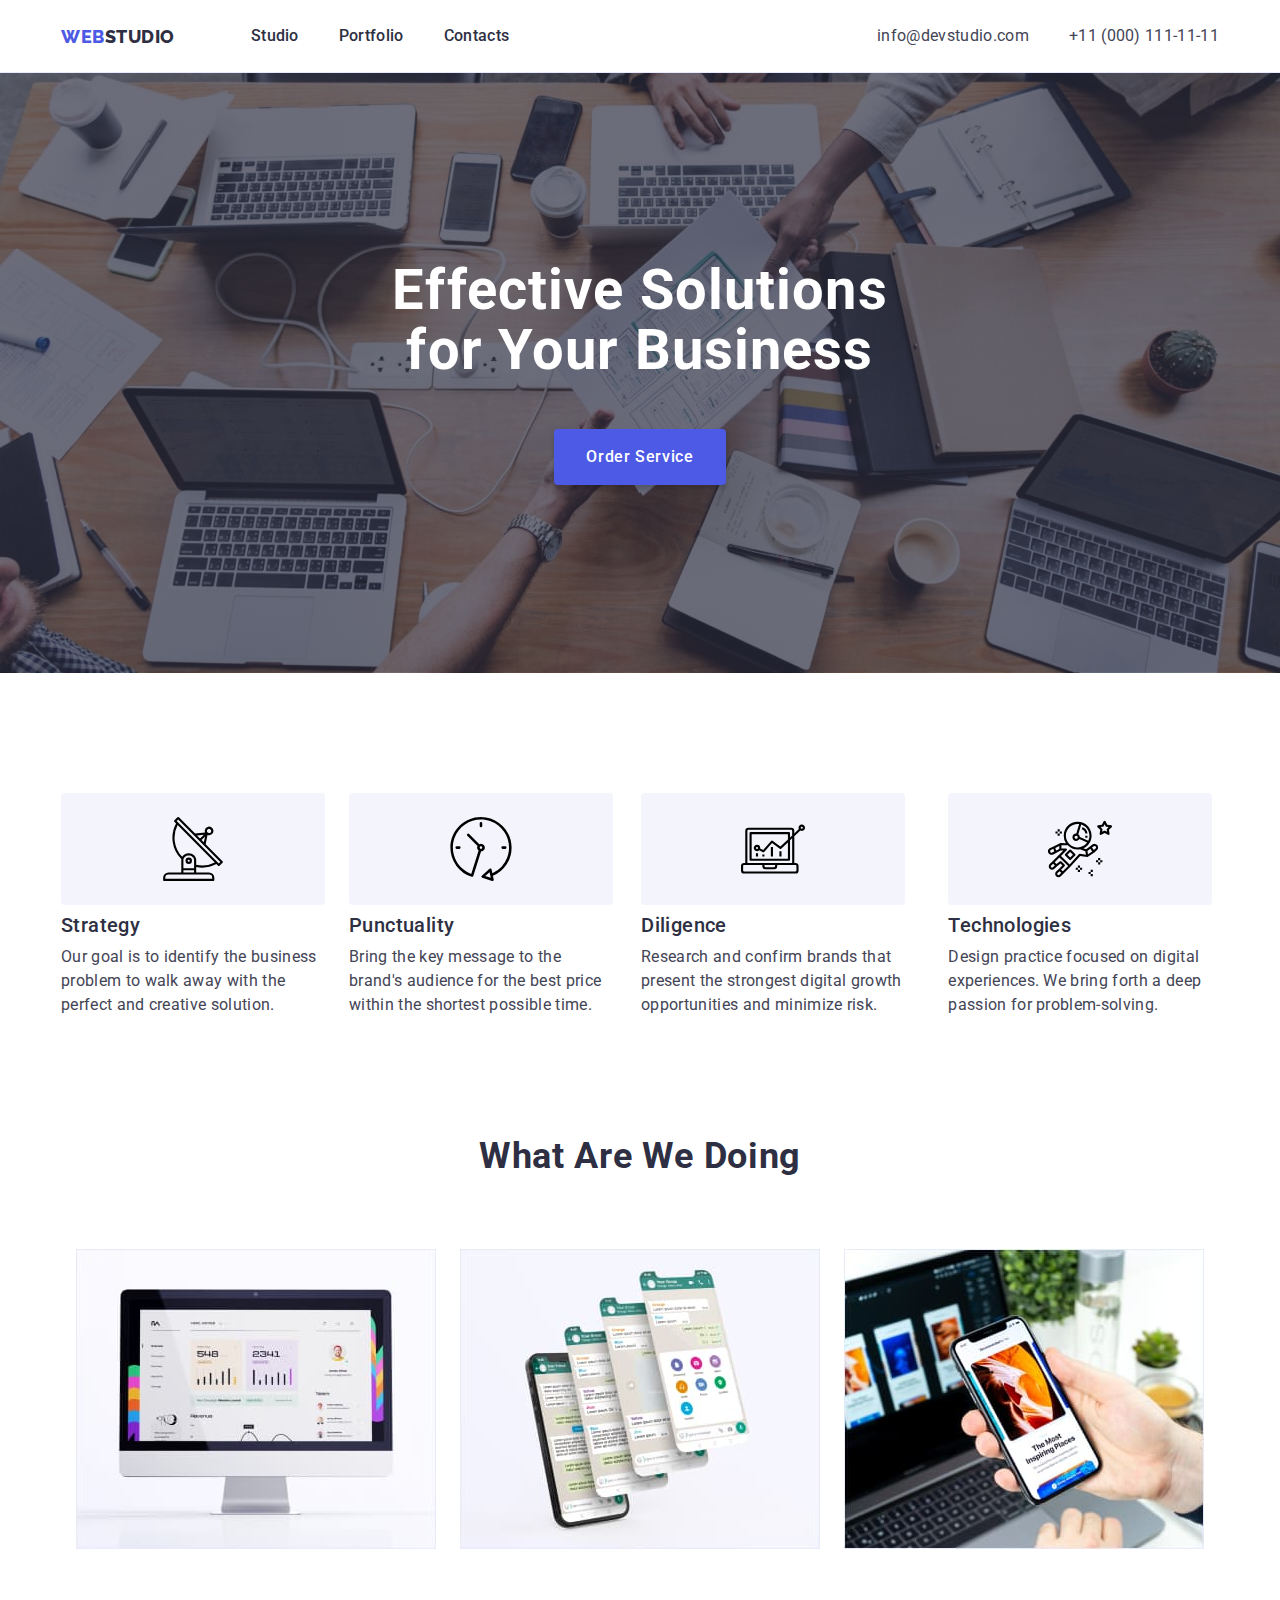
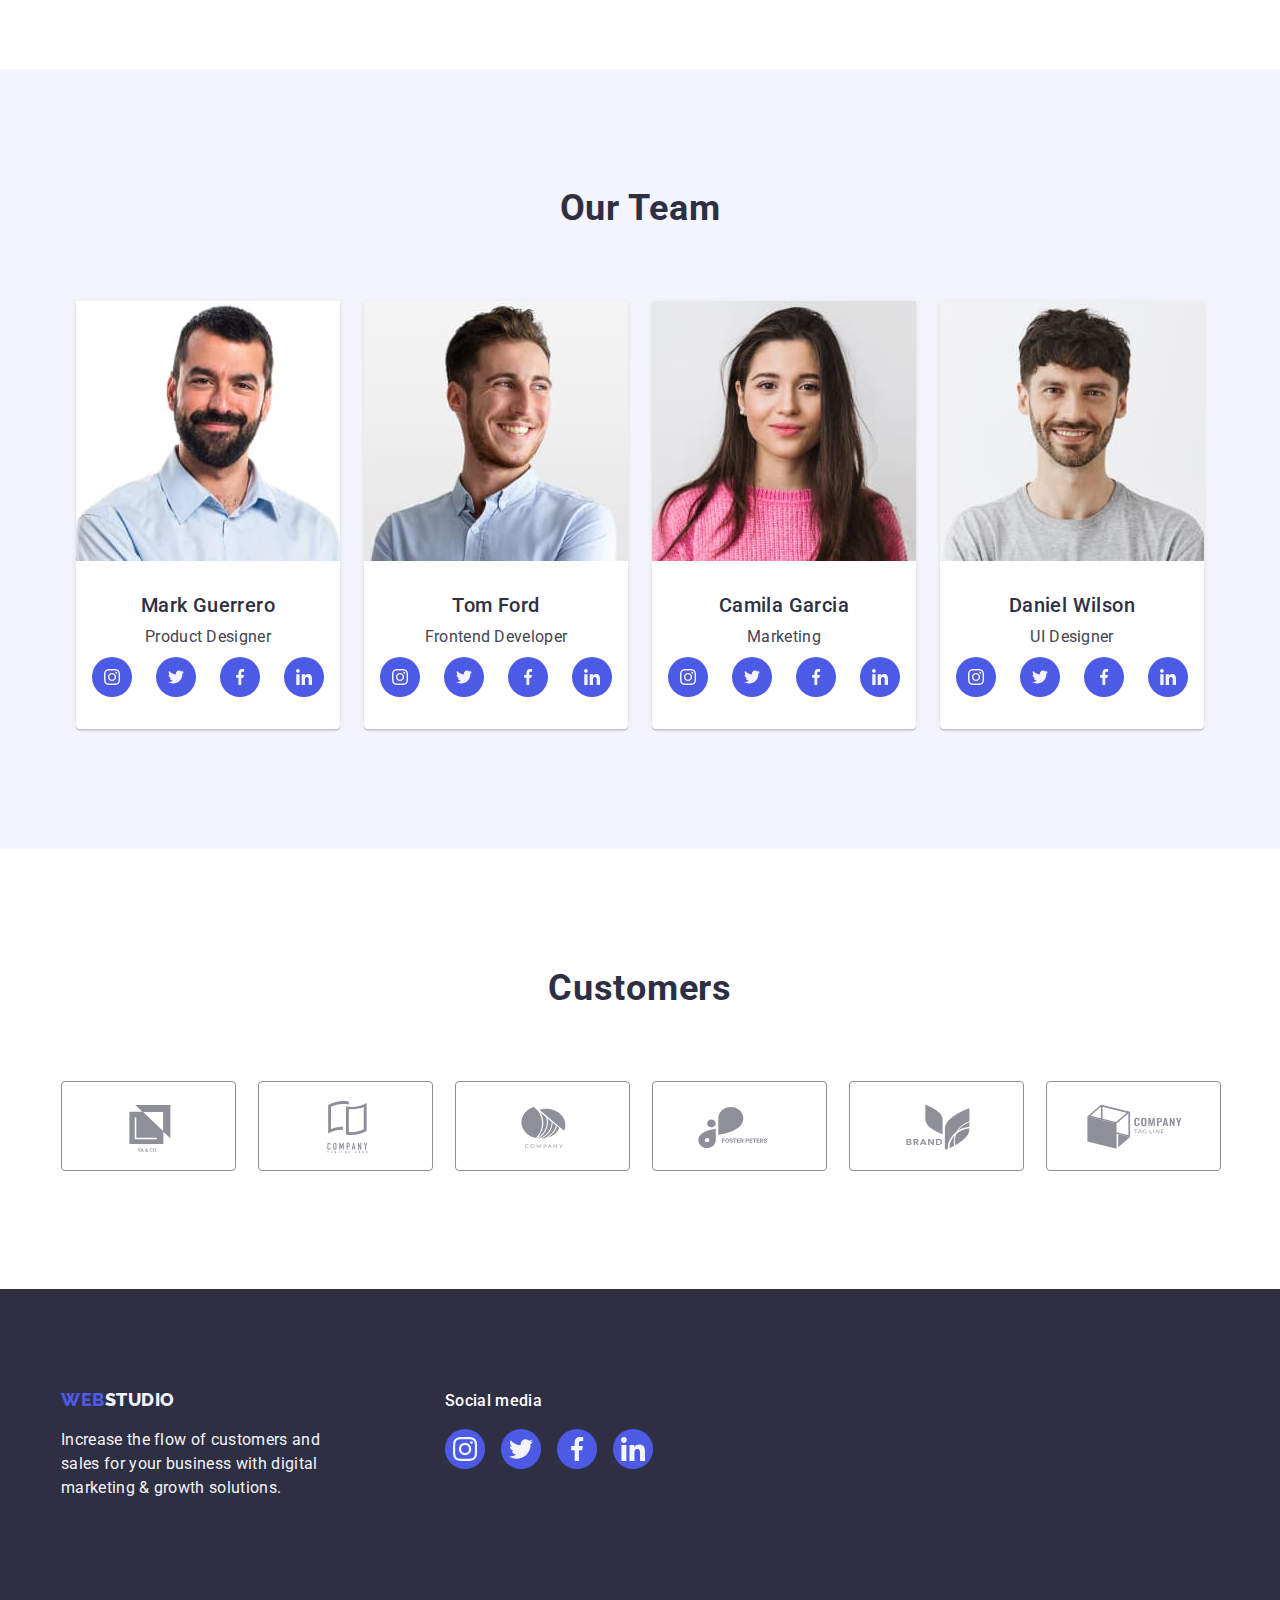
==== index.html @ 78875b80 "feat: init" ====
<!DOCTYPE html>
<html lang="en">
  <head>
    <meta charset="UTF-8" />
    <meta name="viewport" content="width=device-width, initial-scale=1.0" />
    <title>hw4 - main page</title>

    <link
      rel="stylesheet"
      href="https://cdnjs.cloudflare.com/ajax/libs/modern-normalize/2.0.0/modern-normalize.min.css"
      integrity="sha512-4xo8blKMVCiXpTaLzQSLSw3KFOVPWhm/TRtuPVc4WG6kUgjH6J03IBuG7JZPkcWMxJ5huwaBpOpnwYElP/m6wg=="
      crossorigin="anonymous"
      referrerpolicy="no-referrer"
    />
    <link rel="stylesheet" href="./css/styles.css" />
    <link rel="preconnect" href="https://fonts.googleapis.com" />
    <link rel="preconnect" href="https://fonts.gstatic.com" crossorigin />
    <link
      href="https://fonts.googleapis.com/css2?family=Raleway:wght@700&family=Roboto:wght@400;500;700;900&display=swap"
      rel="stylesheet"
    />
  </head>
  <body>
    <header class="header-border">
      <div class="container header-wrap">
        <nav class="navigation">
          <a class="link logo" href="./index.html"
            >Web<span class="logo-studio">Studio</span></a
          >
          <ul class="list">
            <li class="header-list">
              <a class="menu link" href="./index.html">Studio</a>
            </li>
            <li class="header-list">
              <a class="menu link" href="./portfolio.html">Portfolio</a>
            </li>
            <li class="header-list">
              <a class="menu link" href="">Contacts</a>
            </li>
          </ul>
        </nav>
        <address class="address-item">
          <ul class="list">
            <li class="header-list">
              <a class="link-address link" href="mailto:info@devstudio.com"
                >info@devstudio.com</a
              >
            </li>
            <li class="header-list">
              <a class="link-address link" href="tel:+110001111111"
                >+11 (000) 111-11-11</a
              >
            </li>
          </ul>
        </address>
      </div>
    </header>
    <main>
      <section class="title-section section">
        <div class="container main-header">
          <h1 class="title">Effective Solutions for Your Business</h1>
          <button class="title-button" type="button">Order Service</button>
        </div>
      </section>

      <section class="section">
        <div class="container">
          <h2 class="header-secondary-empty visually-hidden">Empty header</h2>
          <ul class="list">
            <li class="button-list">
              <div class="container-icons">
                <svg width="64" height="64">
                  <use href="./images/icons.svg#icon-antenna-1"></use>
                </svg>
              </div>
              <h3 class="header-tertiary">Strategy</h3>
              <p class="header-tertiary-item">
                Our goal is to identify the business problem to walk away with
                the perfect and creative solution.
              </p>
            </li>
            <li class="button-list">
              <div class="container-icons">
                <svg width="64" height="64">
                  <use href="./images/icons.svg#icon-clock-1"></use>
                </svg>
              </div>
              <h3 class="header-tertiary">Punctuality</h3>
              <p class="header-tertiary-item">
                Bring the key message to the brand's audience for the best price
                within the shortest possible time.
              </p>
            </li>
            <li class="button-list">
              <div class="container-icons">
                <svg width="64" height="64">
                  <use href="./images/icons.svg#icon-diagram-1"></use>
                </svg>
              </div>
              <h3 class="header-tertiary">Diligence</h3>
              <p class="header-tertiary-item">
                Research and confirm brands that present the strongest digital
                growth opportunities and minimize risk.
              </p>
            </li>
            <li class="button-list">
              <div class="container-icons">
                <svg width="64" height="64">
                  <use href="./images/icons.svg#icon-astronaut-1"></use>
                </svg>
              </div>
              <h3 class="header-tertiary">Technologies</h3>
              <p class="header-tertiary-item">
                Design practice focused on digital experiences. We bring forth a
                deep passion for problem-solving.
              </p>
            </li>
          </ul>
        </div>
      </section>
      <section class="what-section section">
        <div class="container">
          <h2 class="header-secondary">What are we doing</h2>
          <ul class="list">
            <li class="button-list">
              <img
                src="./images/img1.jpg"
                alt="Old Mac"
                width="360"
                height="300"
              />
            </li>
            <li class="button-list">
              <img
                src="./images/img2.jpg"
                alt="Iphones"
                width="360"
                height="300"
              />
            </li>
            <li class="button-list">
              <img
                src="./images/img3.jpg"
                alt="Phone and laptop"
                width="360"
                height="300"
              />
            </li>
          </ul>
        </div>
      </section>

      <section class="section-tertiary section">
        <div class="container">
          <h2 class="header-secondary">Our Team</h2>
          <ul class="list">
            <li class="team-list">
              <img
                src="./images/img4.jpg"
                alt="man in blue shirt"
                width="264"
                height="260"
              />
              <div class="employee">
                <h3 class="header-tertiary name-list">Mark Guerrero</h3>
                <p class="header-tertiary-item position-list">
                  Product Designer
                </p>
                <ul class="social-links-list list">
                  <li class="elipse">
                    <a class="social-link" href="">
                      <svg width="16" height="16" class="elipse-icon">
                        <use href="./images/icons.svg#icon-instagram-2"></use>
                      </svg>
                    </a>
                  </li>
                  <li class="elipse">
                    <a class="social-link" href="">
                      <svg width="16" height="16" class="elipse-icon">
                        <use href="./images/icons.svg#icon-twitter-1"></use>
                      </svg>
                    </a>
                  </li>
                  <li class="elipse">
                    <a class="social-link" href="">
                      <svg width="16" height="16" class="elipse-icon">
                        <use href="./images/icons.svg#icon-facebook-1"></use>
                      </svg>
                    </a>
                  </li>
                  <li class="elipse">
                    <a class="social-link" href="">
                      <svg width="16" height="16" class="elipse-icon">
                        <use href="./images/icons.svg#icon-linkedin-1"></use>
                      </svg>
                    </a>
                  </li>
                </ul>
              </div>
            </li>
            <li class="team-list">
              <img
                src="./images/img5.jpg"
                alt="smiling man in white shirt"
                width="264"
                height="260"
              />
              <div class="employee">
                <h3 class="header-tertiary name-list">Tom Ford</h3>
                <p class="header-tertiary-item position-list">
                  Frontend Developer
                </p>
                <ul class="social-links-list list">
                  <li class="elipse">
                    <a class="social-link" href="">
                      <svg width="16" height="16" class="elipse-icon">
                        <use href="./images/icons.svg#icon-instagram-2"></use>
                      </svg>
                    </a>
                  </li>
                  <li class="elipse">
                    <a class="social-link" href="">
                      <svg width="16" height="16" class="elipse-icon">
                        <use href="./images/icons.svg#icon-twitter-1"></use>
                      </svg>
                    </a>
                  </li>
                  <li class="elipse">
                    <a class="social-link" href="">
                      <svg width="16" height="16" class="elipse-icon">
                        <use href="./images/icons.svg#icon-facebook-1"></use>
                      </svg>
                    </a>
                  </li>
                  <li class="elipse">
                    <a class="social-link" href="">
                      <svg width="16" height="16" class="elipse-icon">
                        <use href="./images/icons.svg#icon-linkedin-1"></use>
                      </svg>
                    </a>
                  </li>
                </ul>
              </div>
            </li>
            <li class="team-list">
              <img
                src="./images/img6.jpg"
                alt="woman in pink sweater"
                width="264"
                height="260"
              />
              <div class="employee">
                <h3 class="header-tertiary name-list">Camila Garcia</h3>
                <p class="header-tertiary-item position-list">Marketing</p>
                <ul class="social-links-list list">
                  <li class="elipse">
                    <a class="social-link" href="">
                      <svg width="16" height="16" class="elipse-icon">
                        <use href="./images/icons.svg#icon-instagram-2"></use>
                      </svg>
                    </a>
                  </li>
                  <li class="elipse">
                    <a class="social-link" href="">
                      <svg width="16" height="16" class="elipse-icon">
                        <use href="./images/icons.svg#icon-twitter-1"></use>
                      </svg>
                    </a>
                  </li>
                  <li class="elipse">
                    <a class="social-link" href="">
                      <svg width="16" height="16" class="elipse-icon">
                        <use href="./images/icons.svg#icon-facebook-1"></use>
                      </svg>
                    </a>
                  </li>
                  <li class="elipse">
                    <a class="social-link" href="">
                      <svg width="16" height="16" class="elipse-icon">
                        <use href="./images/icons.svg#icon-linkedin-1"></use>
                      </svg>
                    </a>
                  </li>
                </ul>
              </div>
            </li>
            <li class="team-list">
              <img
                src="./images/img7.jpg"
                alt="man in grey t-shirt"
                width="264"
                height="260"
              />
              <div class="employee">
                <h3 class="header-tertiary name-list">Daniel Wilson</h3>
                <p class="header-tertiary-item position-list">UI Designer</p>
                <ul class="social-links-list list">
                  <li class="elipse">
                    <a class="social-link" href="">
                      <svg width="16" height="16" class="elipse-icon">
                        <use href="./images/icons.svg#icon-instagram-2"></use>
                      </svg>
                    </a>
                  </li>
                  <li class="elipse">
                    <a class="social-link" href="">
                      <svg width="16" height="16" class="elipse-icon">
                        <use href="./images/icons.svg#icon-twitter-1"></use>
                      </svg>
                    </a>
                  </li>
                  <li class="elipse">
                    <a class="social-link" href="">
                      <svg width="16" height="16" class="elipse-icon">
                        <use href="./images/icons.svg#icon-facebook-1"></use>
                      </svg>
                    </a>
                  </li>
                  <li class="elipse">
                    <a class="social-link" href="">
                      <svg width="16" height="16" class="elipse-icon">
                        <use href="./images/icons.svg#icon-linkedin-1"></use>
                      </svg>
                    </a>
                  </li>
                </ul>
              </div>
            </li>
          </ul>
        </div>
      </section>

      <section class="what-section-five">
        <div class="container">
          <h2 class="header-secondary">Customers</h2>
          <ul class="list customers-list">
            <li class="button-customers">
              <a class="customers-link" href="">
                <svg class="customers-icons" width="104" height="56">
                  <use href="./images/icons.svg#icon-Logo1"></use>
                </svg>
              </a>
            </li>
            <li class="button-customers">
              <a class="customers-link" href="">
                <svg class="customers-icons" width="104" height="56">
                  <use href="./images/icons.svg#icon-Logo2"></use>
                </svg>
              </a>
            </li>
            <li class="button-customers">
              <a class="customers-link" href="">
                <svg class="customers-icons" width="104" height="56">
                  <use href="./images/icons.svg#icon-Logo3"></use>
                </svg>
              </a>
            </li>
            <li class="button-customers">
              <a class="customers-link" href="">
                <svg class="customers-icons" width="104" height="56">
                  <use href="./images/icons.svg#icon-Logo4"></use>
                </svg>
              </a>
            </li>
            <li class="button-customers">
              <a class="customers-link" href="">
                <svg class="customers-icons" width="104" height="56">
                  <use href="./images/icons.svg#icon-Logo5"></use>
                </svg>
              </a>
            </li>
            <li class="button-customers">
              <a class="customers-link" href="">
                <svg class="customers-icons" width="104" height="56">
                  <use href="./images/icons.svg#icon-Logo6"></use>
                </svg>
              </a>
            </li>
          </ul>
        </div>
      </section>
    </main>

    <footer class="footer-section">
      <div class="container div-footer-main">
        <div class="div-footer-one">
          <a class="logo link logo-footer" href="./index.html"
            >Web<span class="logo-studio-footer">Studio</span></a
          >
          <p class="footer-text">
            Increase the flow of customers and sales for your business with
            digital marketing & growth solutions.
          </p>
        </div>

        <div>
          <p class="footer-paragraph">Social media</p>

          <ul class="social-links-list-footer list">
            <li class="elipse-footer">
              <a class="social-link-footer" href="">
                <svg width="24" height="24" class="elipse-icon">
                  <use href="./images/icons.svg#icon-instagram-2"></use>
                </svg>
              </a>
            </li>
            <li class="elipse-footer">
              <a class="social-link-footer" href="">
                <svg width="24" height="24" class="elipse-icon">
                  <use href="./images/icons.svg#icon-twitter-1"></use>
                </svg>
              </a>
            </li>
            <li class="elipse-footer">
              <a class="social-link-footer" href="">
                <svg width="24" height="24" class="elipse-icon">
                  <use href="./images/icons.svg#icon-facebook-1"></use>
                </svg>
              </a>
            </li>
            <li class="elipse-footer">
              <a class="social-link-footer" href="">
                <svg width="24" height="24" class="elipse-icon">
                  <use href="./images/icons.svg#icon-linkedin-1"></use>
                </svg>
              </a>
            </li>
          </ul>
        </div>
      </div>
    </footer>
  </body>
</html>
---- css/styles.css ----
:root {
  --color-primary-brand: #4d5ae5;
  --color-pressed-state: #404bbf;
  --color-dark: #2e2f42;
  --color-success: #31d0aa;
  --color-text: #434455;
  --color-subtle-text: #8e8f99;
  --color-acent: #e7e9fc;
  --color-light: #f4f4fd;
  --color-modal-overlay: #2e2f42;
  --color-hero-background: #2e2f42;
  --color-white-background: #ffffff;
  --color-modal-background: #fcfcfc;
}

h1,
h2,
h3,
h4,
h5,
h6,
p {
  margin: 0;
}

img {
  display: block;
  max-width: 100%;
  height: auto;
}

button {
  cursor: pointer;
  border: none;
  border-radius: 4px;
}

body {
  font-family: "Roboto", sans-serif;
  color: var(--color-text);
  background-color: var(--color-white-background);
  font-weight: 500;
  margin: 0 auto;
}

.container {
  max-width: 1158px;
  padding: 0 15px;
  margin: 0 auto;
}

.section {
  padding-top: 120px;
  padding-bottom: 120px;
}

.section-portfolio {
  padding-top: 96px;
  padding-bottom: 120px;
}

.header-wrap {
  display: flex;
  align-items: center;
}

.header-border {
  border-bottom: 1px solid #e7e9fc;
  box-shadow: 0px 1px 6px 0px rgba(46, 47, 66, 0.08),
    0px 1px 1px 0px rgba(46, 47, 66, 0.16),
    0px 2px 1px 0px rgba(46, 47, 66, 0.08);
}

.link {
  text-decoration: none;
  color: var(--color-dark);
  font-weight: 500;
  font-size: 16px;
  line-height: 1.5;
  letter-spacing: 0.02em;
}

.logo {
  font-family: "Raleway", sans-serif;
  font-weight: 800;
  margin-right: 76px;
  font-size: 18px;
  line-height: 1.17;
  letter-spacing: 0.03em;
  text-transform: uppercase;
  color: var(--color-primary-brand);
  text-decoration: none;
  padding-top: 25.5px;
  padding-bottom: 25.5px;
}

.menu {
  color: var(--color-dark);
  font-weight: 500;
  font-size: 16px;
  line-height: 1.5;
  letter-spacing: 0.02em;
  gap: 40px;
  padding: 24px 0;
}

.header-list {
  margin-right: 40px;
}

.header-list:last-child {
  margin-right: 0;
}

.container-icons {
  display: flex;
  align-items: center;
  justify-content: center;
  border: none;
  border-radius: 4px;
  width: 264px;
  height: 112px;
  flex-shrink: 0;
  background: var(--color-light);
  margin-bottom: 8px;
}

.link:hover,
.link:focus {
  color: var(--color-pressed-state);
}
.logo-studio {
  color: var(--color-dark);
}

.list {
  display: flex;
  list-style: none;
  margin: 0;
  padding-left: 0;
  justify-content: center;
}

.menu .link {
  display: block;
  text-decoration: none;
  padding: 24px 0;
}

.navigation {
  display: flex;
  align-items: center;
}

.address-item {
  font-style: normal;
  align-items: center;
  display: flex;
  gap: 40px;
  margin-left: auto;
}

.link-address {
  color: var(--color-text);
  line-height: 1.5;
  letter-spacing: 0.02em;
  text-decoration: none;
  gap: 40px;
  font-weight: 400;
  font-size: 16px;
  letter-spacing: 0.02em;
}

.link-address:hover,
.link-address:focus {
  color: var(--color-pressed-state);
}

.filters-list {
  color: var(--color-primary-brand);
  margin-bottom: 72px;
}

.filter-button {
  font-family: "Roboto", sans-serif;
  font-weight: 500;
  font-size: 16px;
  line-height: 1.5;
  letter-spacing: 0.04em;
  color: var(--color-primary-brand);
  background-color: var(--color-light);
  cursor: pointer;
  display: flex;
  padding: 12px 24px;
  align-items: flex-start;
  border-radius: 4px;
  border: 1px solid #e7e9fc;
}

.filter-button:hover,
.filter-button:focus {
  color: var(--color-white-background);
  background-color: var(--color-pressed-state);
  box-shadow: 0px 2px 2px 0px rgba(0, 0, 0, 0.12),
    0px 2px 1px 0px rgba(0, 0, 0, 0.08), 0px 3px 1px 0px rgba(0, 0, 0, 0.1);
  border: 1px solid transparent;
}

.button-list {
  margin-right: 24px;
}

.button-list:last-child {
  margin-right: 0;
}

.customers-list {
  gap: 24px;
}

.button-customers {
  width: calc((100% - 120px) / 6);
  height: 88px;
}

.customers-link {
  width: 100%;
  height: 100%;
  border: 1px solid var(--color-subtle-text);
  border-radius: 4px;
  display: flex;
  align-items: center;
  justify-content: center;
  color: var(--color-subtle-text);
}

.customers-link:hover,
.customers-link:focus {
  border-color: var(--color-pressed-state);
  color: var(--color-pressed-state);
}

.customers-icons {
  fill: currentColor;
}

.logo-studio-footer {
  text-decoration: none;
  color: var(--color-light);
  font-family: Raleway;
  font-size: 18px;
  font-style: normal;
  font-weight: 800;
  line-height: 1.2;
  letter-spacing: 0.54px;
  text-transform: uppercase;
}

.footer-text {
  color: var(--color-light);
  font-family: Roboto;
  font-size: 16px;
  font-style: normal;
  font-weight: 400;
  line-height: 1.5;
  letter-spacing: 0.32px;
  width: 264px;
}

.title {
  text-align: center;
  color: var(--color-white-background);
  font-family: Roboto;
  font-size: 56px;
  font-style: normal;
  font-weight: 700;
  line-height: 1.07;
  letter-spacing: 1.12px;
  max-width: 496px;
  text-align: center;
  margin: 0 auto;
  margin-bottom: 48px;
}

.title-section {
  margin: 0 auto;
  max-width: 1440px;
  display: flex;
  align-items: center;
  background-color: var(--color-dark);
  padding: 188px 0;

  background-image: linear-gradient(
      rgba(46, 47, 66, 0.7),
      rgba(46, 47, 66, 0.7)
    ),
    url("../images/people-office.jpg");
  background-repeat: no-repeat;
  background-position: center;
  background-size: cover;
}

.title-button {
  color: var(--color-white-background);
  background-color: var(--color-primary-brand);
  font-family: "Roboto", sans-serif;
  font-size: 16px;
  font-style: normal;
  font-weight: 500;
  line-height: 1.5;
  letter-spacing: 0.64px;
  cursor: pointer;
  border: none;
  border-radius: 4px;
  display: block;
  box-shadow: 0px 4px 4px 0px rgba(0, 0, 0, 0.15);
  min-width: 169px;
  padding: 16px 32px;
  margin: 0 auto;
}

.title-button:hover,
.title-button:focus {
  background-color: var(--color-pressed-state);
}

.header-tertiary {
  color: var(--color-dark);
  font-family: Roboto;
  font-size: 20px;
  font-style: normal;
  font-weight: 500;
  line-height: 1.2;
  letter-spacing: 0.4px;
  margin-bottom: 8px;
  min-width: 264px;
}

.header-tertiary-item {
  color: var(--color-text);
  font-family: Roboto;
  font-size: 16px;
  font-style: normal;
  font-weight: 400;
  line-height: 1.5;
  letter-spacing: 0.02em;
  min-width: 264px;
}

.social-links-list {
  display: flex;
  gap: 24px;
  justify-content: center;
}

.social-links-list-footer {
  gap: 16px;
}

.social-link {
  width: 100%;
  height: 100%;
  background-color: var(--color-primary-brand);
  border-radius: 50%;
  display: flex;
  align-items: center;
  justify-content: center;
  max-height: 40px;
}

.social-link:hover,
.social-link:focus {
  background-color: var(--color-pressed-state);
}

.social-link-footer {
  width: 100%;
  height: 100%;
  background-color: var(--color-primary-brand);
  border-radius: 50%;
  display: flex;
  align-items: center;
  max-height: 40px;
  justify-content: center;
}

.social-link-footer:hover,
.social-link-footer:focus {
  background-color: var(--color-success);
}

.elipse-icon {
  fill: var(--color-light);
  max-height: 40px;
  max-width: 40px;
}

.elipse {
  width: 40px;
  height: 40px;
  border-radius: 50%;
}

.elipse-footer {
  width: 40px;
  height: 40px;
  border-radius: 50%;
}

.elipse-footer:hover,
.elipse-footer:focus {
  background-color: var(--color-success);
}

.header-secondary {
  color: var(--color-dark);
  text-align: center;
  font-family: Roboto;
  font-size: 36px;
  font-style: normal;
  font-weight: 700;
  line-height: 1.11;
  letter-spacing: 0.72px;
  text-transform: capitalize;
  margin-bottom: 72px;
}

.header-secondary-empty {
  color: var(--color-white-background);
}

.what-section {
  padding-top: 0;
}

.what-section-five {
  padding-top: 120px;
  padding-bottom: 120px;
}

.visually-hidden {
  position: absolute;
  width: 1px;
  height: 1px;
  margin: -1px;
  border: 0;
  padding: 0;
  white-space: nowrap;
  clip-path: inset(100%);
  clip: rect(0 0 0 0);
  overflow: hidden;
}

.section-tertiary {
  background-color: var(--color-light);
}

.team-list {
  background-color: var(--color-white-background);
  border-radius: 0px 0px 4px 4px;
  box-shadow: 0px 2px 1px 0px rgba(46, 47, 66, 0.08),
    0px 1px 1px 0px rgba(46, 47, 66, 0.16),
    0px 1px 6px 0px rgba(46, 47, 66, 0.08);
  width: 264px;
  margin-right: 24px;
}

.team-list:last-child {
  margin-right: 0px;
}

.title-empty {
  color: var(--color-white-background);
}

.name-list {
  text-align: center;
  margin-bottom: 8px;
}

.employee {
  padding: 32px 0px;
}

.position-list {
  text-align: center;
  margin-bottom: 8px;
}

.logo-footer {
  display: inline-block;
  font-family: "Raleway", sans-serif;
  font-weight: 800;
  font-size: 18px;
  line-height: 1.17;
  letter-spacing: 0.03em;
  text-transform: uppercase;
  color: var(--color-primary-brand);
  text-decoration: none;
  padding-top: 0;
  padding-bottom: 17.5px;
}

.header-secondary-portfolio {
  font-weight: 500;
  font-size: 20px;
  line-height: 1.2;
  letter-spacing: 0.02em;
  color: var(--color-dark);
  margin-bottom: 8px;
}

.portfolio-example {
  padding: 32px 16px;
  border: 1px solid #e7e9fc;
  border-top: none;
}

.list-net {
  justify-content: space-between;
  display: flex;
  flex-wrap: wrap;
  padding: 0;
  row-gap: 48px;
  column-gap: 24px;
}

.item {
  flex-basis: calc((100% - 48px) / 3);
}

.item-box {
  display: block;
}

.item-box:hover,
.item-box:focus {
  box-shadow: 0px 1px 6px rgba(46, 47, 66, 0.08),
    0px 1px 1px rgba(46, 47, 66, 0.16), 0px 2px 1px rgba(46, 47, 66, 0.08);
}

.footer-footer {
  display: flex;
  margin-right: 120px;
}
.footer-social-media {
  display: flex;
  justify-content: center;
  align-items: center;
}

.footer-section {
  background-color: var(--color-dark);
  padding: 100px 0;
}

.footer-inline {
  display: inline-flex;
}

.list-footer-one {
  display: block;
}
.list-footer-two {
  display: block;
}

.social-media {
  color: var(--color-white-background);
  font-family: Roboto;
  font-size: 16px;
  font-style: normal;
  font-weight: 500;
  line-height: 1.5;
  letter-spacing: 0.32px;
  margin-bottom: 16px;
}

.div-footer-one {
  margin-right: 120px;
}

.div-footer-main {
  display: flex;
  align-items: baseline;
}

.footer-paragraph {
  color: var(--color-white-background);
  font-size: 16px;
  font-weight: 500;
  line-height: 1.5;
  letter-spacing: 0.02em;
  margin-bottom: 16px;
}
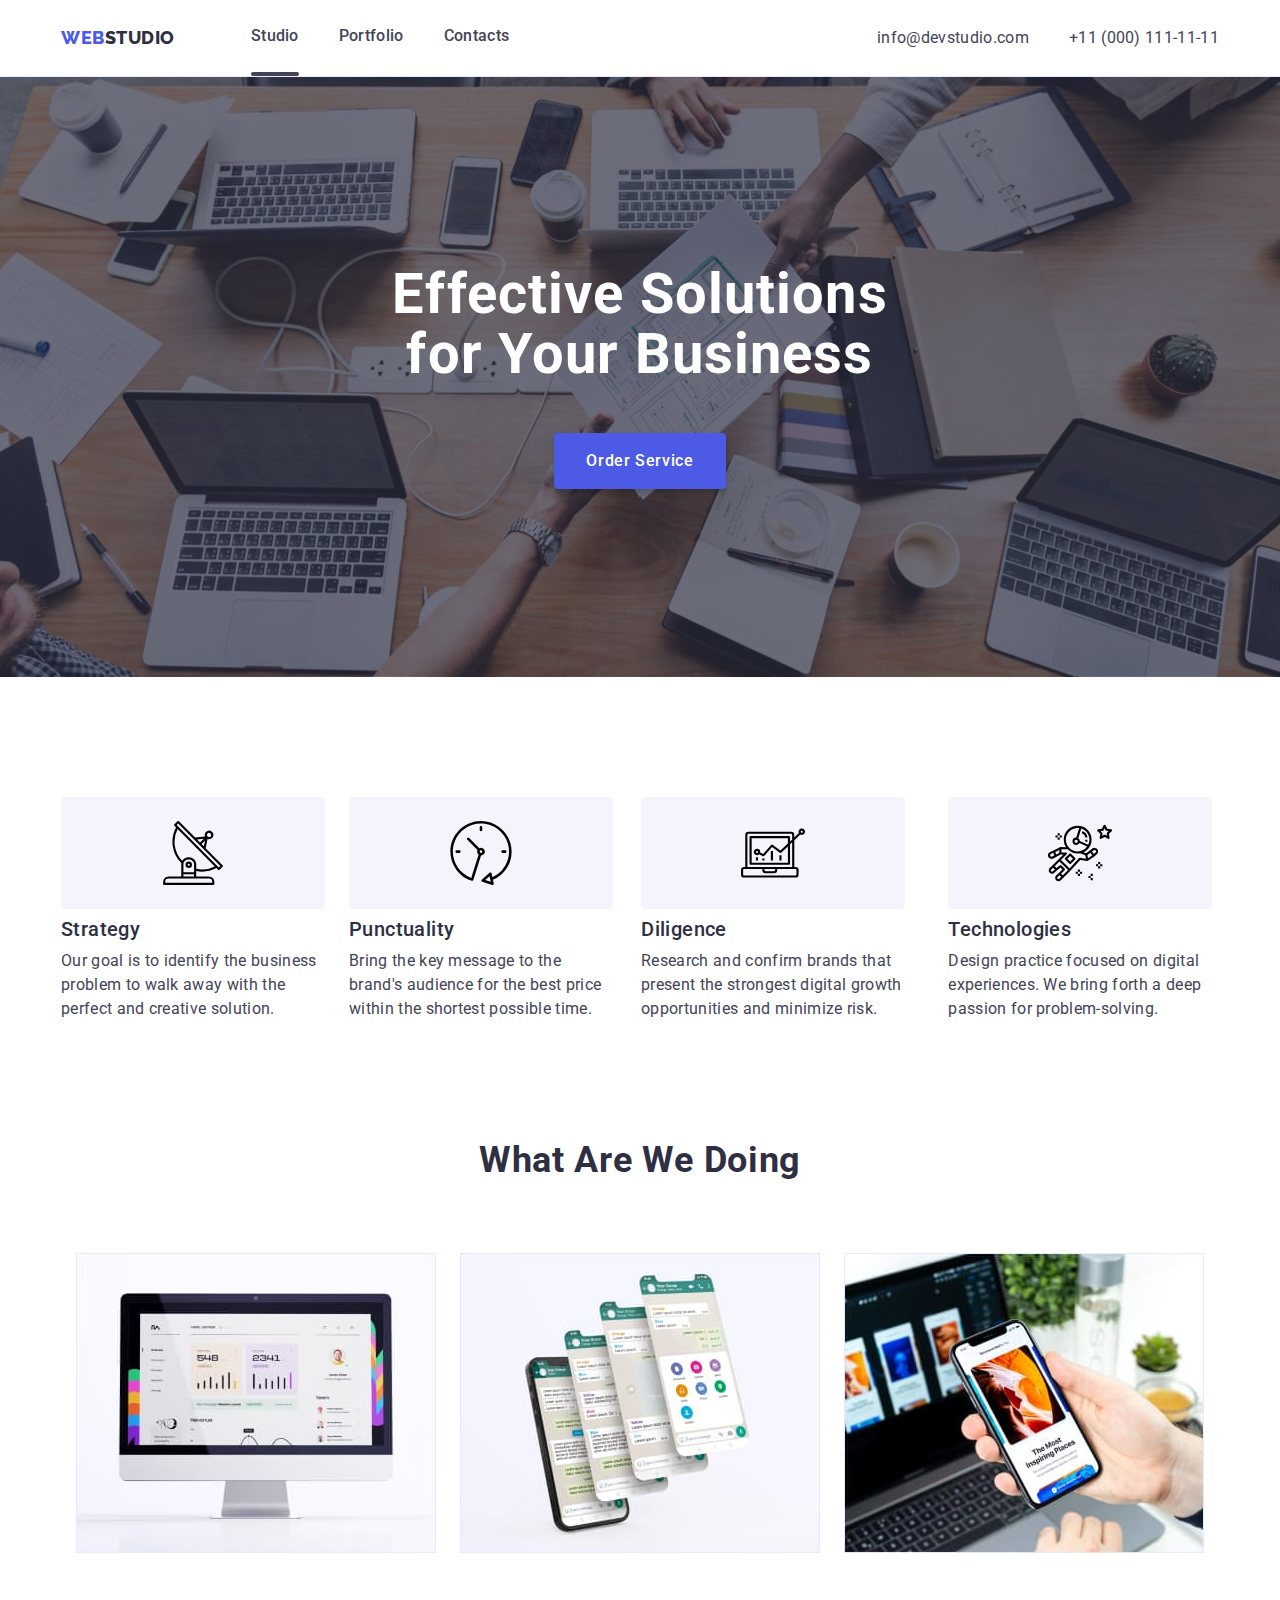
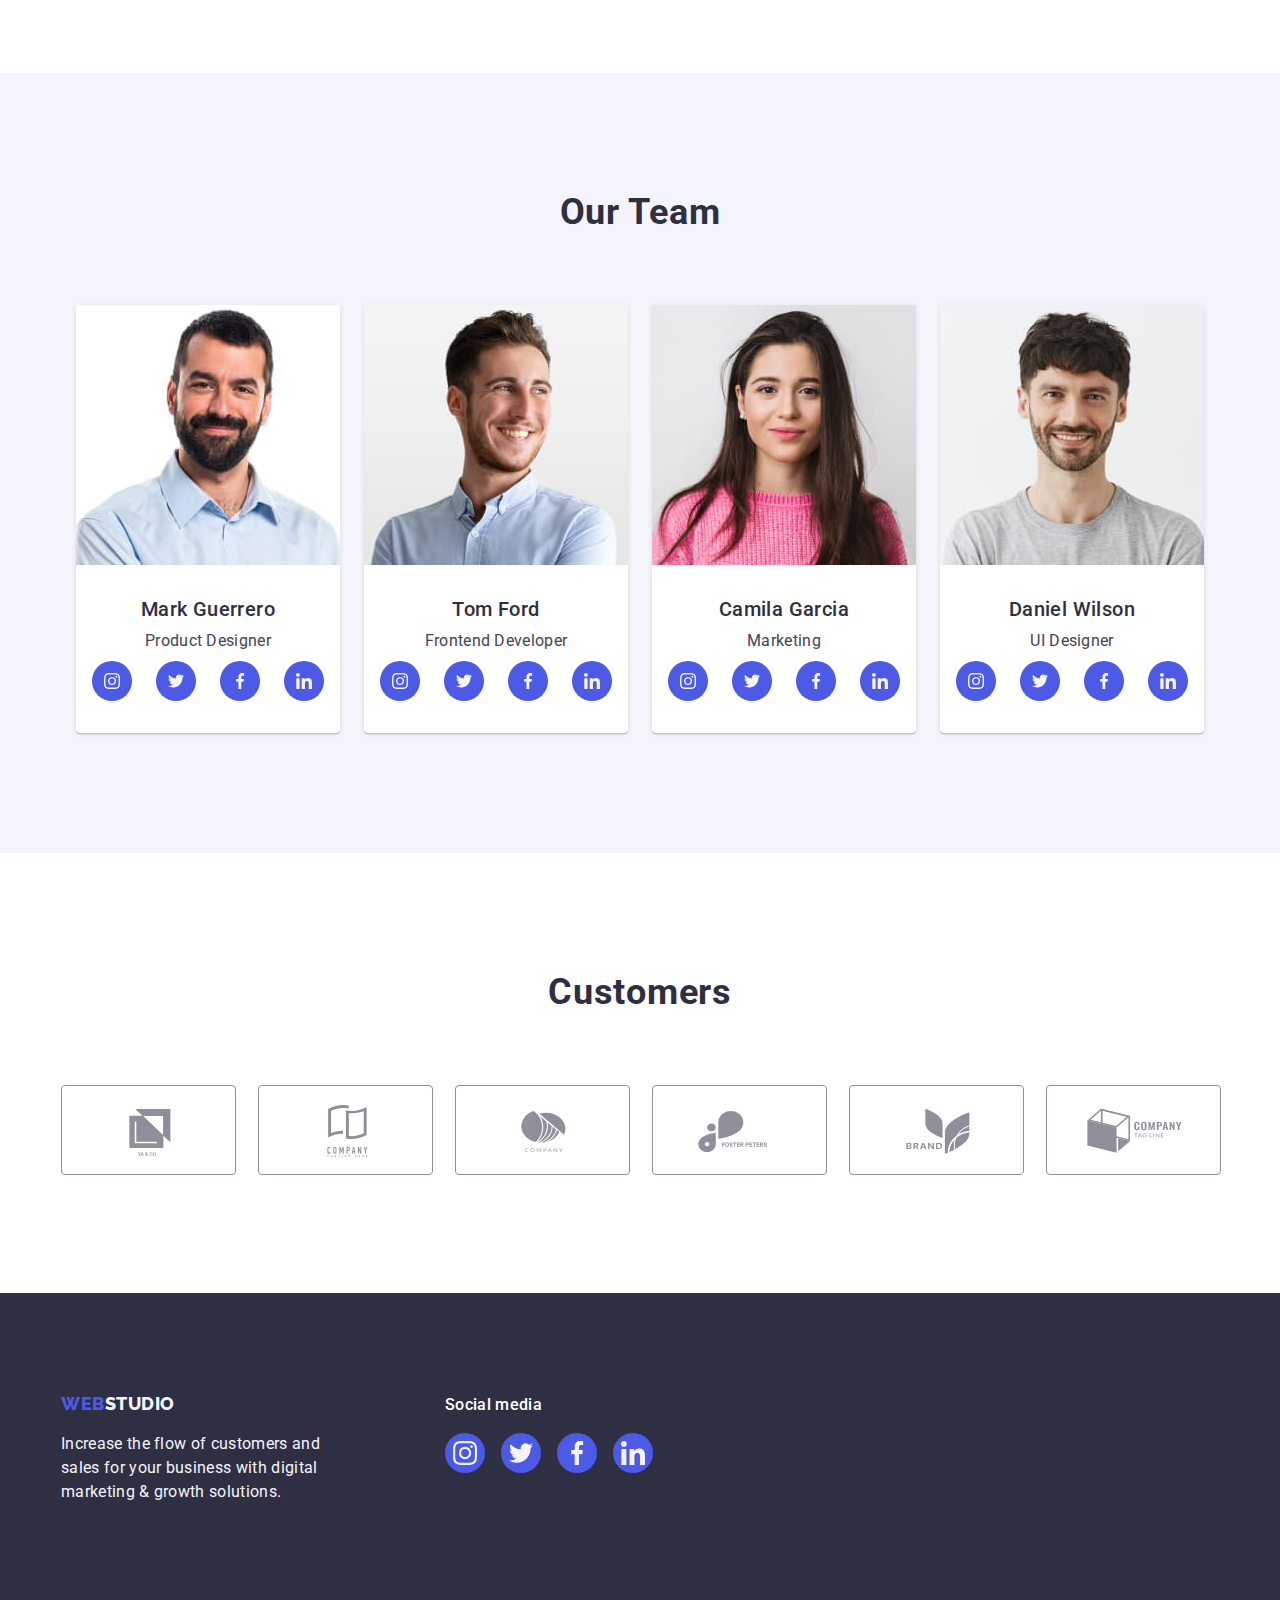
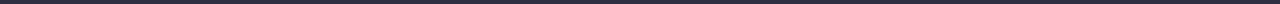
==== commit 8e018e61: "homework5" ====
--- a/index.html
+++ b/index.html
@@ -28,7 +28,7 @@
             >Web<span class="logo-studio">Studio</span></a
           >
           <ul class="list">
-            <li class="header-list">
+            <li class="header-list header-list--current">
               <a class="menu link" href="./index.html">Studio</a>
             </li>
             <li class="header-list">
@@ -59,7 +59,9 @@
       <section class="title-section section">
         <div class="container main-header">
           <h1 class="title">Effective Solutions for Your Business</h1>
-          <button class="title-button" type="button">Order Service</button>
+          <button class="title-button" type="button" data-modal-open>
+            Order Service
+          </button>
         </div>
       </section>
 
@@ -429,5 +431,19 @@
         </div>
       </div>
     </footer>
+
+    <div class="backdrop is-hidden" data-modal>
+      <div class="modal">
+        <button type="button" class="close-btn" data-modal-close>
+          <svg class="close-icon" width="8" height="8">
+            <use
+              href="./images/symbol-defs-x.svg#icon-close-black-18dp-2-1"
+            ></use>
+          </svg>
+        </button>
+      </div>
+    </div>
+
+    <script src="./js/modal.js"></script>
   </body>
 </html>
--- a/css/styles.css
+++ b/css/styles.css
@@ -78,6 +78,7 @@
   font-size: 16px;
   line-height: 1.5;
   letter-spacing: 0.02em;
+  transition: color 250ms cubic-bezier(0.4, 0, 0.2, 1);
 }
 
 .logo {
@@ -106,10 +107,30 @@
 
 .header-list {
   margin-right: 40px;
+  display: inline-flex;
+  flex-direction: column;
 }
 
 .header-list:last-child {
   margin-right: 0;
+}
+
+.header-list > a {
+  color: inherit;
+}
+
+.header-list--current::after {
+  content: "";
+  width: 100%;
+  height: 4px;
+  border-radius: 2px;
+  background-color: currentColor;
+  transition: color 250ms cubic-bezier(0.4, 0, 0.2, 1);
+}
+
+.header-list--current:hover::after,
+.header-list--current:focus::after {
+  color: var(--color-pressed-state);
 }
 
 .container-icons {
@@ -169,6 +190,7 @@
   font-weight: 400;
   font-size: 16px;
   letter-spacing: 0.02em;
+  transition: color 250ms cubic-bezier(0.4, 0, 0.2, 1);
 }
 
 .link-address:hover,
@@ -195,6 +217,10 @@
   align-items: flex-start;
   border-radius: 4px;
   border: 1px solid #e7e9fc;
+  transition: color 250ms cubic-bezier(0.4, 0, 0.2, 1),
+    background-color 250ms cubic-bezier(0.4, 0, 0.2, 1),
+    box-shadow 250ms cubic-bezier(0.4, 0, 0.2, 1),
+    border 250ms cubic-bezier(0.4, 0, 0.2, 1);
 }
 
 .filter-button:hover,
@@ -232,6 +258,8 @@
   align-items: center;
   justify-content: center;
   color: var(--color-subtle-text);
+  transition: border-color 250ms cubic-bezier(0.4, 0, 0.2, 1),
+    color 250ms cubic-bezier(0.4, 0, 0.2, 1);
 }
 
 .customers-link:hover,
@@ -317,6 +345,7 @@
   min-width: 169px;
   padding: 16px 32px;
   margin: 0 auto;
+  transition: background-color 250ms cubic-bezier(0.4, 0, 0.2, 1);
 }
 
 .title-button:hover,
@@ -366,6 +395,7 @@
   align-items: center;
   justify-content: center;
   max-height: 40px;
+  transition: background-color 250ms cubic-bezier(0.4, 0, 0.2, 1);
 }
 
 .social-link:hover,
@@ -382,6 +412,7 @@
   align-items: center;
   max-height: 40px;
   justify-content: center;
+  transition: background-color 250ms cubic-bezier(0.4, 0, 0.2, 1);
 }
 
 .social-link-footer:hover,
@@ -405,6 +436,7 @@
   width: 40px;
   height: 40px;
   border-radius: 50%;
+  transition: background-color 250ms cubic-bezier(0.4, 0, 0.2, 1);
 }
 
 .elipse-footer:hover,
@@ -531,6 +563,7 @@
 
 .item-box {
   display: block;
+  transition: box-shadow 250ms cubic-bezier(0.4, 0, 0.2, 1);
 }
 
 .item-box:hover,
@@ -593,3 +626,100 @@
   letter-spacing: 0.02em;
   margin-bottom: 16px;
 }
+
+.backdrop {
+  position: fixed;
+  left: 0;
+  top: 0;
+  width: 100%;
+  height: 100%;
+  background-color: rgba(46, 47, 66, 0.4);
+}
+
+.modal {
+  position: absolute;
+  top: 50%;
+  left: 50%;
+  transform: translate(-50%, -50%);
+  width: 408px;
+  min-height: 584px;
+  border-radius: 4px;
+  background: var(--color-modal-background);
+  box-shadow: 0px 2px 1px 0px rgba(0, 0, 0, 0.2),
+    0px 1px 3px 0px rgba(0, 0, 0, 0.12), 0px 1px 1px 0px rgba(0, 0, 0, 0.14);
+  transition: transform 250ms cubic-bezier(0.4, 0, 0.2, 1);
+}
+
+.close-btn {
+  display: flex;
+  justify-content: center;
+  min-height: 24px;
+  min-width: 24px;
+  align-items: center;
+  position: absolute;
+  top: 24px;
+  right: 24px;
+  background-color: var(--color-white-background);
+  border: 1px solid rgba(0, 0, 0, 0.1);
+  border-radius: 50%;
+  cursor: pointer;
+  transition: background-color 250ms cubic-bezier(0.4, 0, 0.2, 1),
+    border 250ms cubic-bezier(0.4, 0, 0.2, 1);
+}
+
+.close-btn:hover,
+.close-btn:focus {
+  background-color: var(--color-pressed-state);
+  border: none;
+  fill: var(--color-white-background);
+}
+
+.close-icon {
+  transition: fill 250ms cubic-bezier(0.4, 0, 0.2, 1);
+}
+
+.is-hidden {
+  opacity: 0;
+  visibility: hidden;
+  pointer-events: none;
+}
+
+.is-hidden .modal {
+  transform: translateY(100%);
+}
+
+.box-box {
+  position: relative;
+  overflow: hidden;
+}
+
+.box-box:hover .overlay {
+  transform: translateX(0);
+}
+
+.overlay {
+  position: absolute;
+  top: 0px;
+  left: 0px;
+  width: 100%;
+  height: 100%;
+  background-color: var(--color-primary-brand);
+  transform: translatey(100%);
+  transition: transform 250ms ease-in-out;
+}
+
+.overlay .app-paragraph {
+  color: #f4f4fd;
+
+  margin: 0;
+  font-family: Roboto;
+  font-size: 16px;
+  font-style: normal;
+  font-weight: 400;
+  line-height: 24px; /* 150% */
+  letter-spacing: 0.32px;
+  text-align: justify;
+  padding-left: 32px;
+  padding-right: 32px;
+  padding-top: 40px;
+}
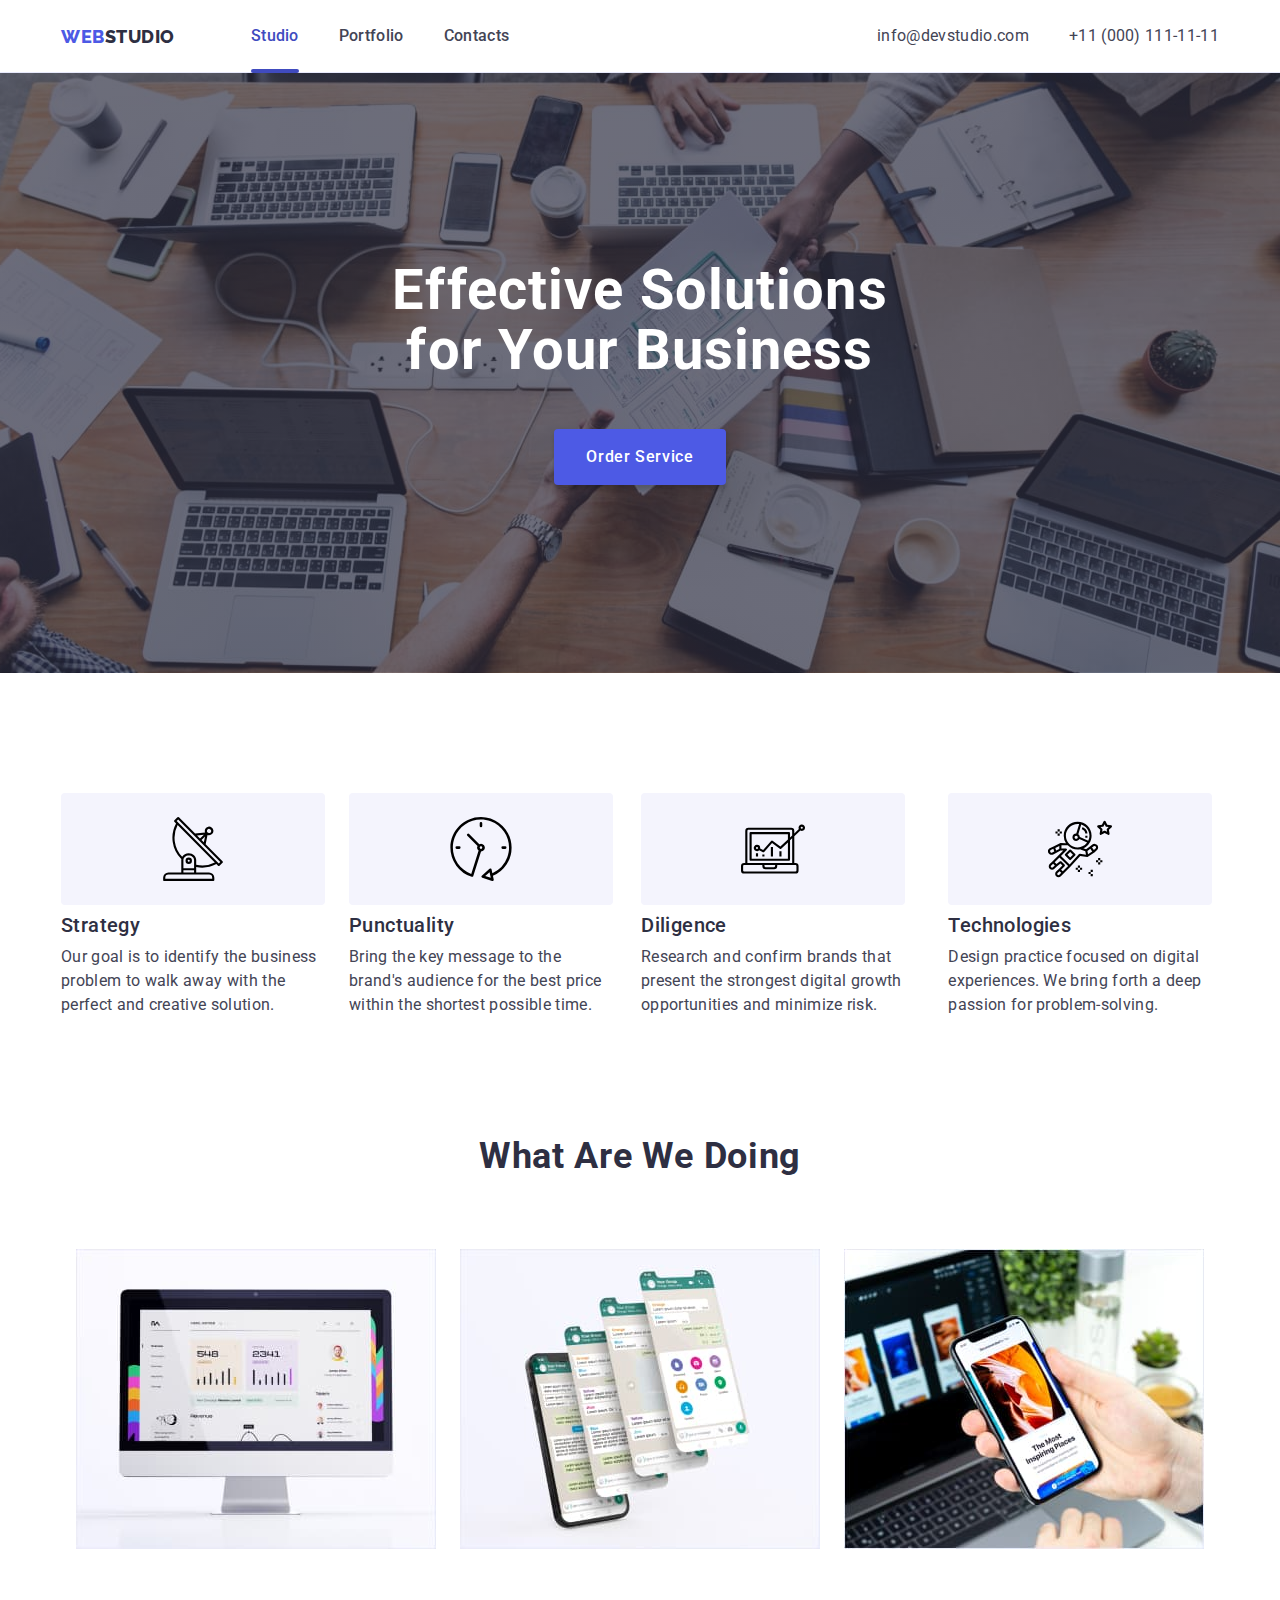
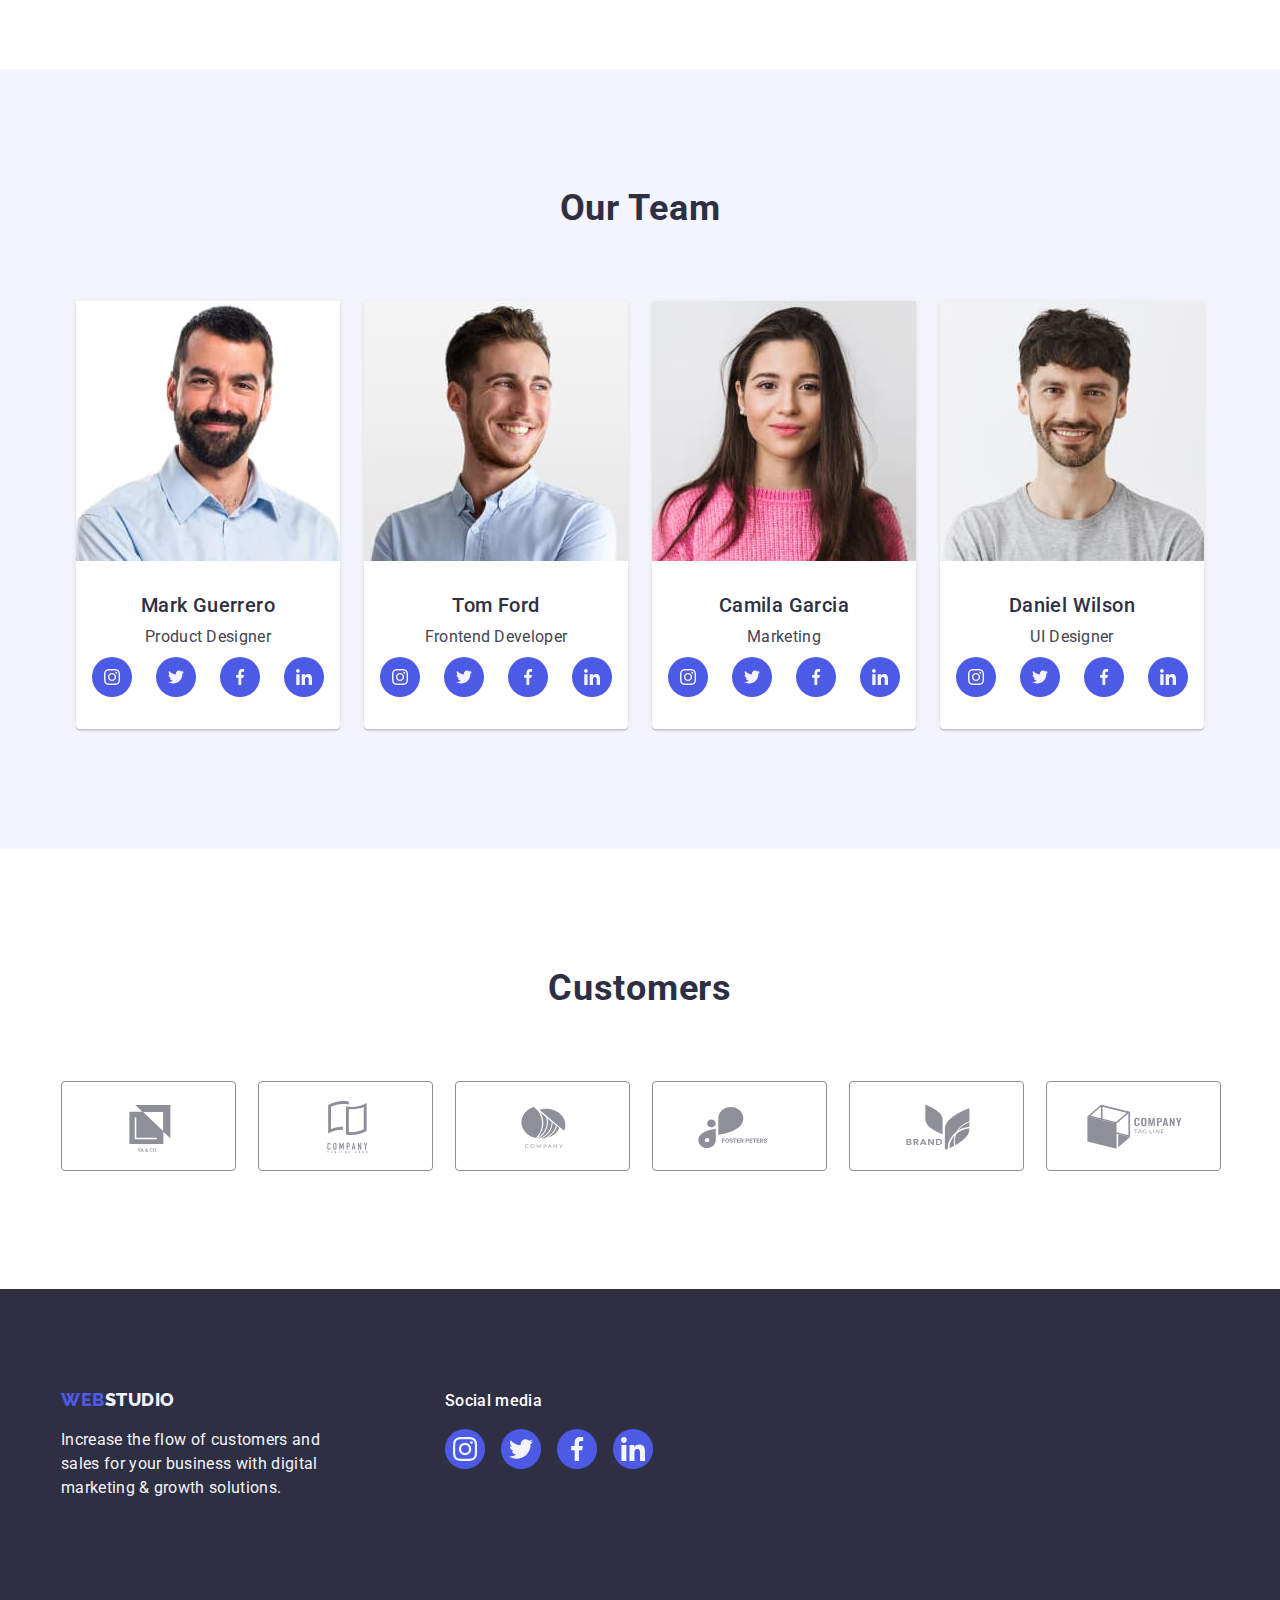
==== commit ae3c331c: "homework5-poprawki1" ====
--- a/index.html
+++ b/index.html
@@ -28,7 +28,7 @@
             >Web<span class="logo-studio">Studio</span></a
           >
           <ul class="list">
-            <li class="header-list header-list--current">
+            <li class="header-list header-list-active">
               <a class="menu link" href="./index.html">Studio</a>
             </li>
             <li class="header-list">
--- a/css/styles.css
+++ b/css/styles.css
@@ -119,17 +119,25 @@
   color: inherit;
 }
 
-.header-list--current::after {
+.header-list-active {
+  position: relative;
+  color: var(--color-pressed-state);
+}
+
+.header-list-active::after {
+  position: absolute;
   content: "";
+  left: 0;
+  bottom: -1px;
   width: 100%;
   height: 4px;
   border-radius: 2px;
-  background-color: currentColor;
+  background-color: var(--color-pressed-state);
   transition: color 250ms cubic-bezier(0.4, 0, 0.2, 1);
 }
 
-.header-list--current:hover::after,
-.header-list--current:focus::after {
+.header-list-active:hover::after,
+.header-list-active:focus::after {
   color: var(--color-pressed-state);
 }
 
@@ -220,7 +228,7 @@
   transition: color 250ms cubic-bezier(0.4, 0, 0.2, 1),
     background-color 250ms cubic-bezier(0.4, 0, 0.2, 1),
     box-shadow 250ms cubic-bezier(0.4, 0, 0.2, 1),
-    border 250ms cubic-bezier(0.4, 0, 0.2, 1);
+    border-color 250ms cubic-bezier(0.4, 0, 0.2, 1);
 }
 
 .filter-button:hover,
@@ -572,6 +580,11 @@
     0px 1px 1px rgba(46, 47, 66, 0.16), 0px 2px 1px rgba(46, 47, 66, 0.08);
 }
 
+.item-box:hover .app-paragraph,
+.item-box:focus .app-paragraph {
+  transform: translateY(0%);
+}
+
 .footer-footer {
   display: flex;
   margin-right: 120px;
@@ -634,6 +647,8 @@
   width: 100%;
   height: 100%;
   background-color: rgba(46, 47, 66, 0.4);
+  transition: opacity 250ms cubic-bezier(0.4, 0, 0.2, 1),
+    visibility 250ms cubic-bezier(0.4, 0, 0.2, 1);
 }
 
 .modal {
@@ -658,8 +673,9 @@
   align-items: center;
   position: absolute;
   top: 24px;
+  padding: 0;
   right: 24px;
-  background-color: var(--color-white-background);
+  background-color: var(--color-acent);
   border: 1px solid rgba(0, 0, 0, 0.1);
   border-radius: 50%;
   cursor: pointer;
@@ -693,33 +709,18 @@
   overflow: hidden;
 }
 
-.box-box:hover .overlay {
+.box-box:hover {
   transform: translateX(0);
 }
 
-.overlay {
+.app-paragraph {
+  background-color: var(--color-primary-brand);
+  color: var(--color-light);
+  height: 100%;
+  width: 100%;
+  padding: 40px 32px;
   position: absolute;
-  top: 0px;
-  left: 0px;
-  width: 100%;
-  height: 100%;
-  background-color: var(--color-primary-brand);
-  transform: translatey(100%);
-  transition: transform 250ms ease-in-out;
-}
-
-.overlay .app-paragraph {
-  color: #f4f4fd;
-
-  margin: 0;
-  font-family: Roboto;
-  font-size: 16px;
-  font-style: normal;
-  font-weight: 400;
-  line-height: 24px; /* 150% */
-  letter-spacing: 0.32px;
-  text-align: justify;
-  padding-left: 32px;
-  padding-right: 32px;
-  padding-top: 40px;
-}
+  top: 0;
+  transform: translateY(100%);
+  transition: transform 250 ms cubic-bezier(0.4, 0, 0.2, 1);
+}
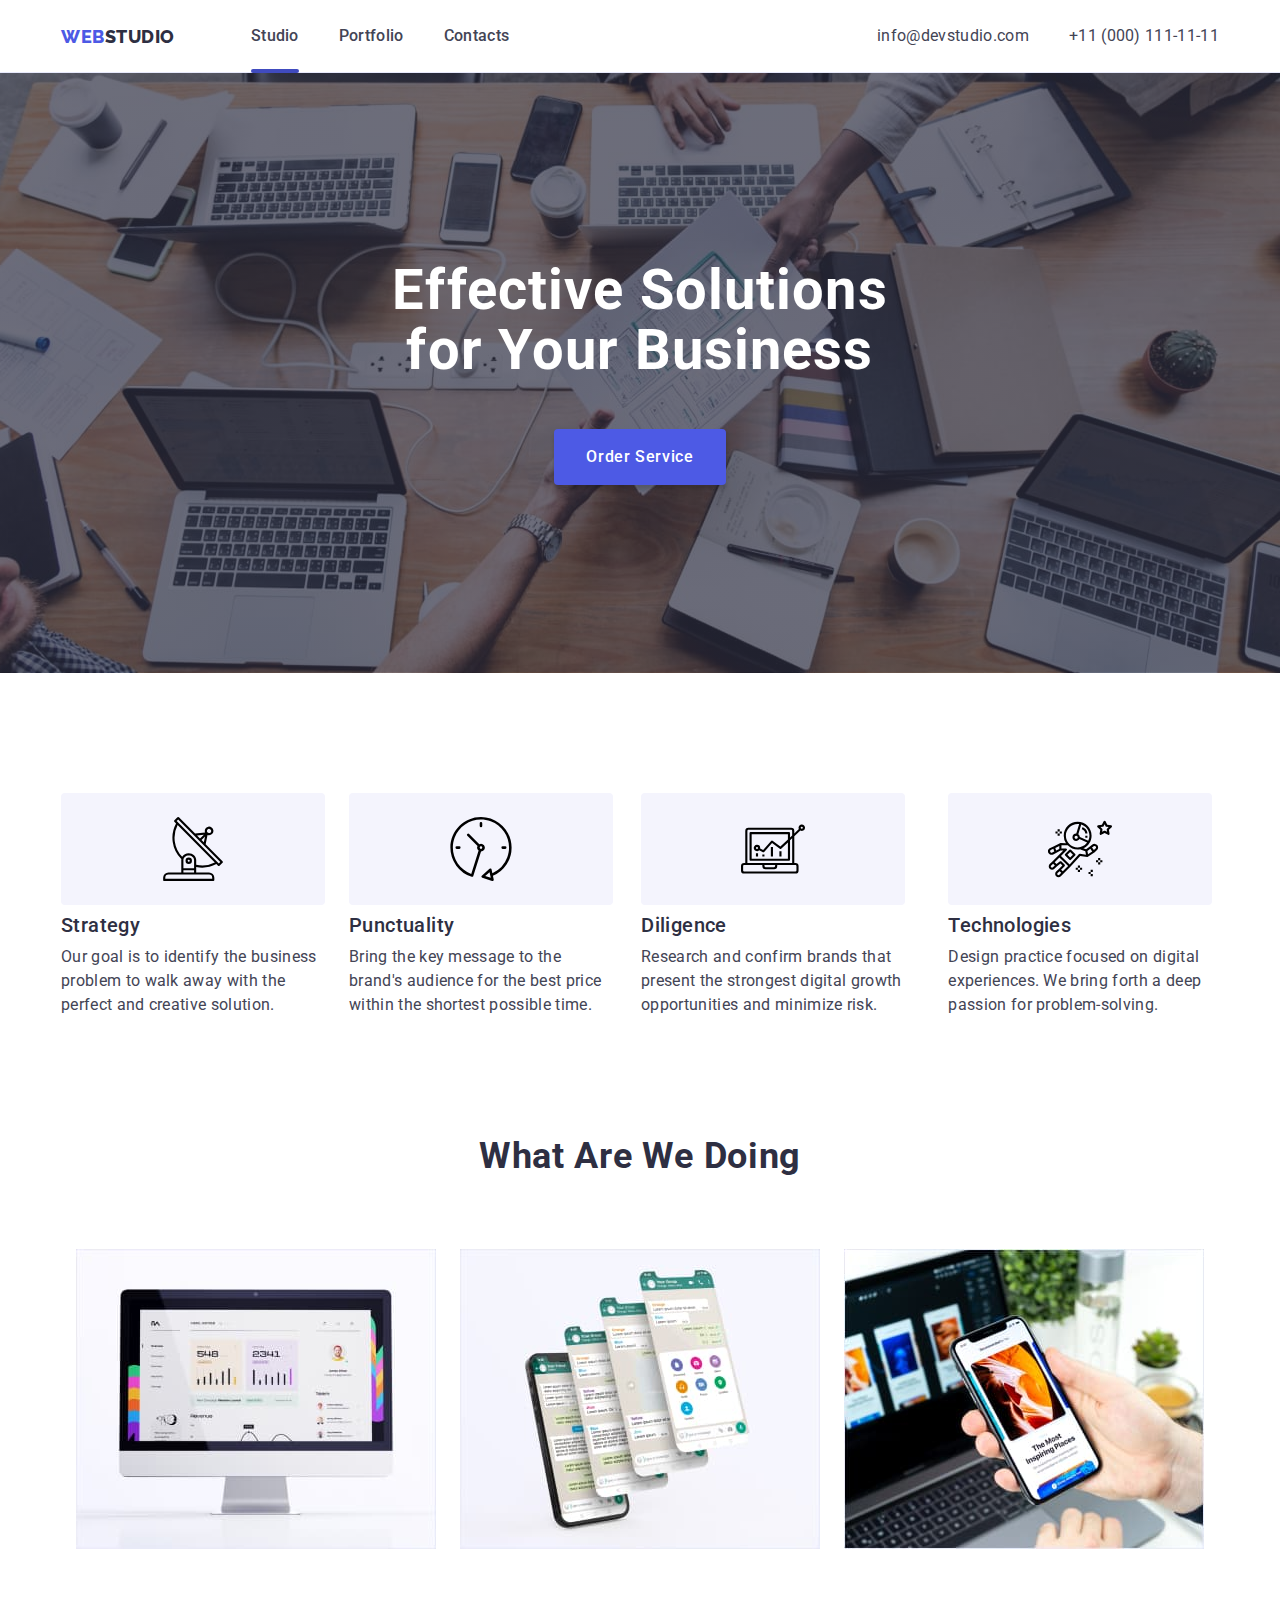
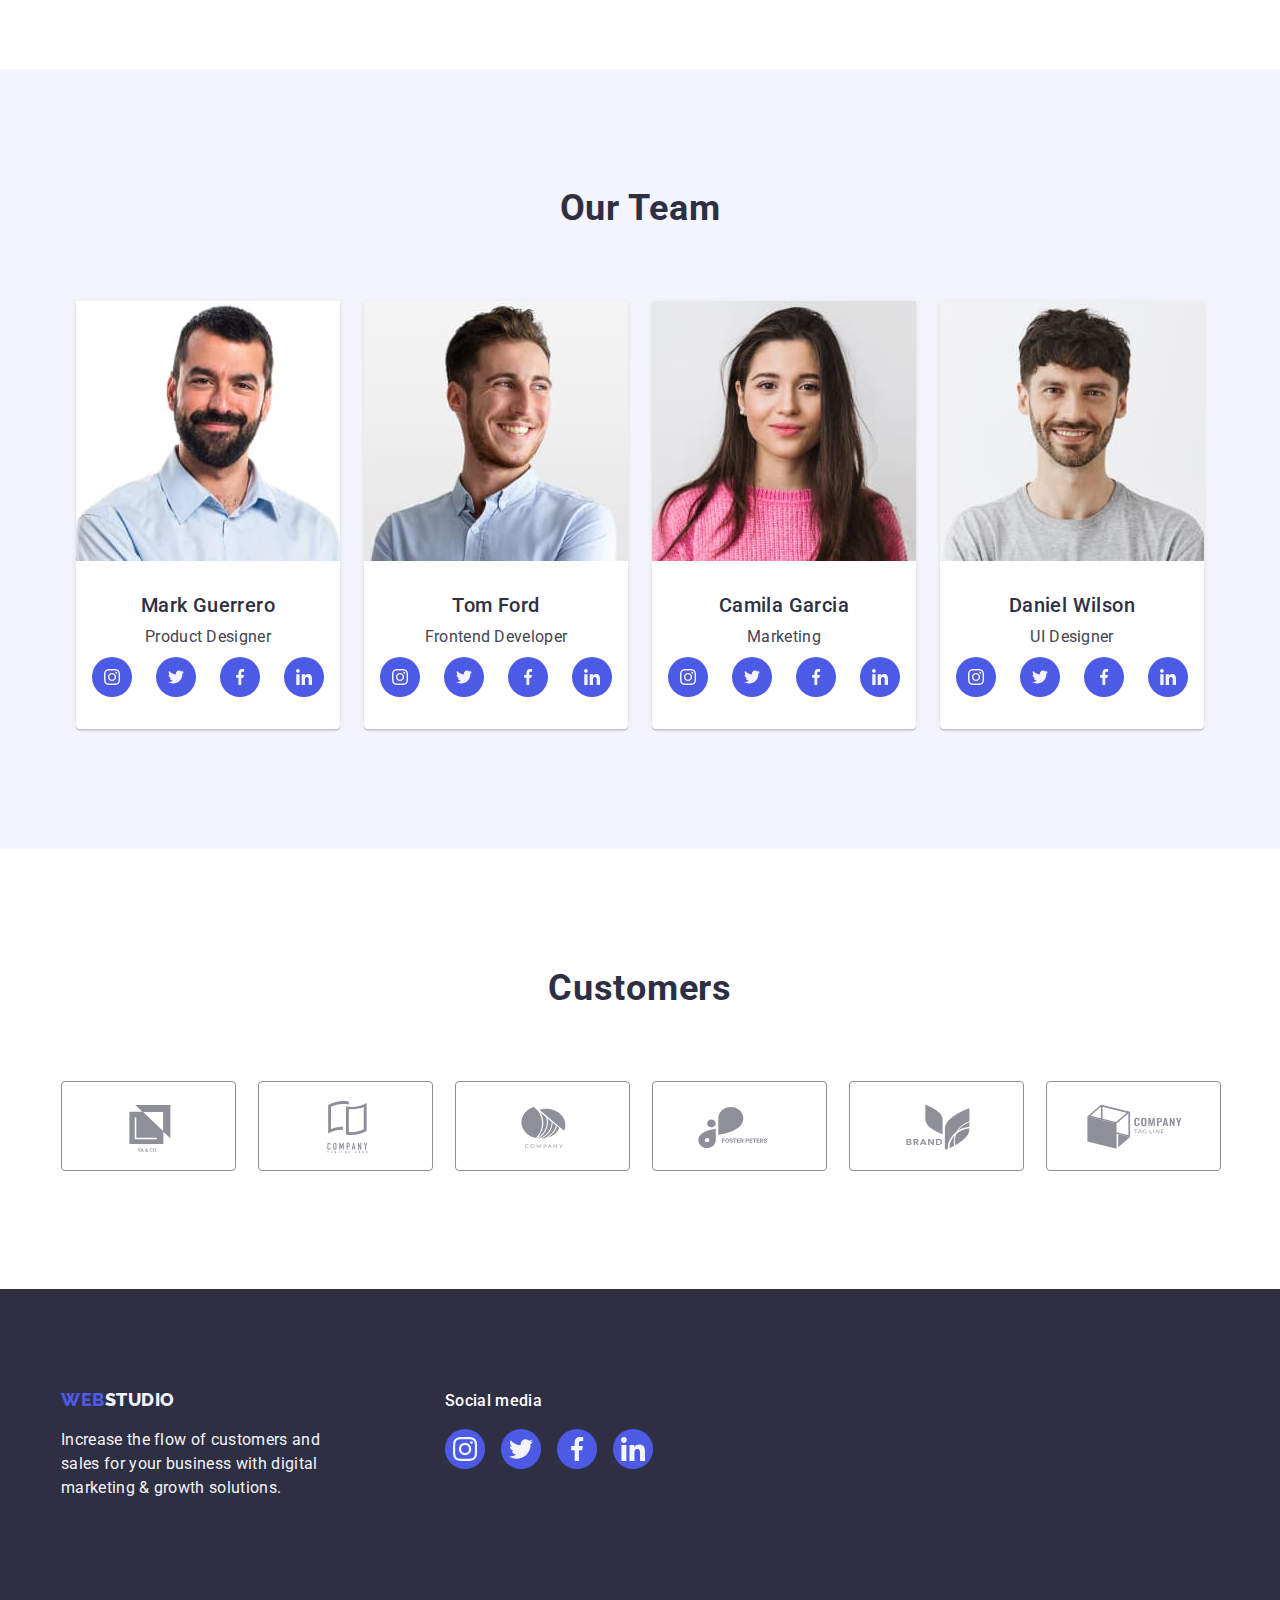
==== commit 8154df71: "homework5-poprawki2" ====
--- a/index.html
+++ b/index.html
@@ -28,8 +28,10 @@
             >Web<span class="logo-studio">Studio</span></a
           >
           <ul class="list">
-            <li class="header-list header-list-active">
-              <a class="menu link" href="./index.html">Studio</a>
+            <li class="header-list">
+              <a class="menu link header-list-active" href="./index.html"
+                >Studio</a
+              >
             </li>
             <li class="header-list">
               <a class="menu link" href="./portfolio.html">Portfolio</a>
--- a/css/styles.css
+++ b/css/styles.css
@@ -722,5 +722,5 @@
   position: absolute;
   top: 0;
   transform: translateY(100%);
-  transition: transform 250 ms cubic-bezier(0.4, 0, 0.2, 1);
-}
+  transition: transform 250ms cubic-bezier(0.4, 0, 0.2, 1);
+}
